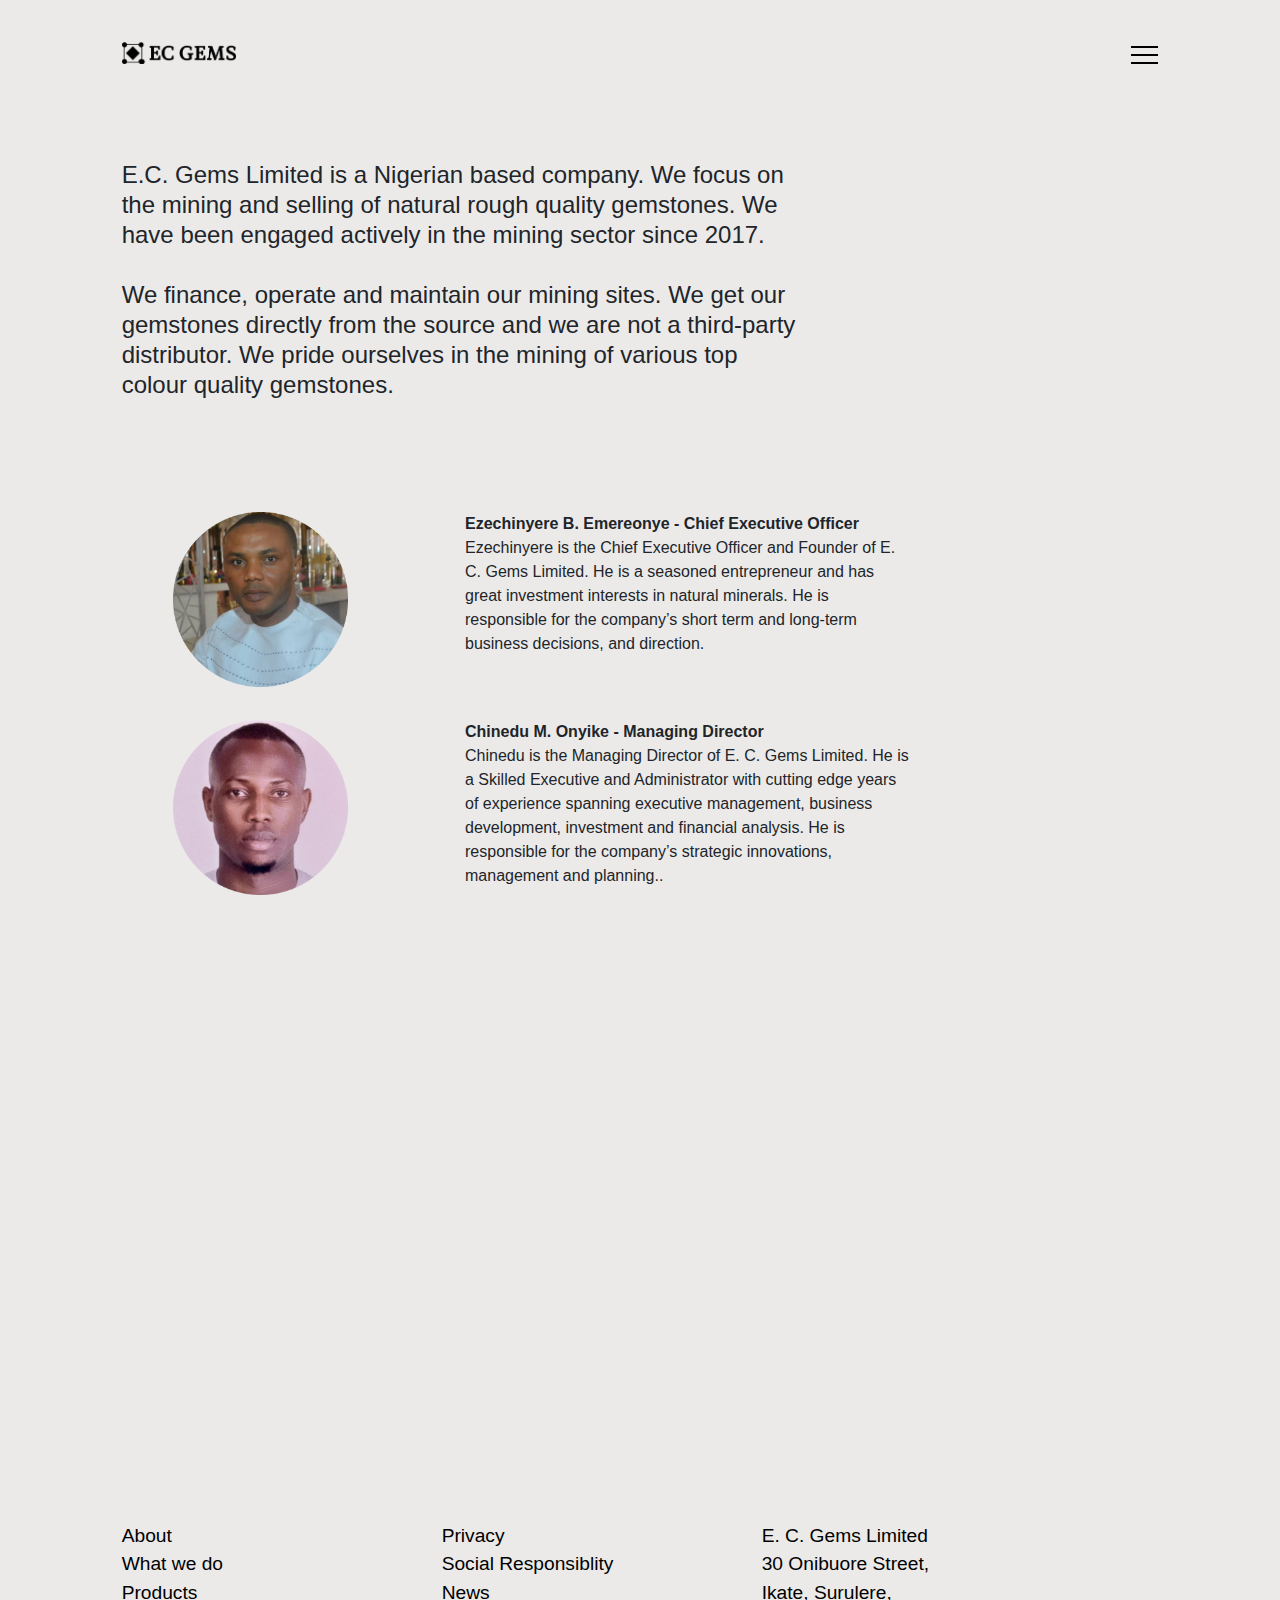
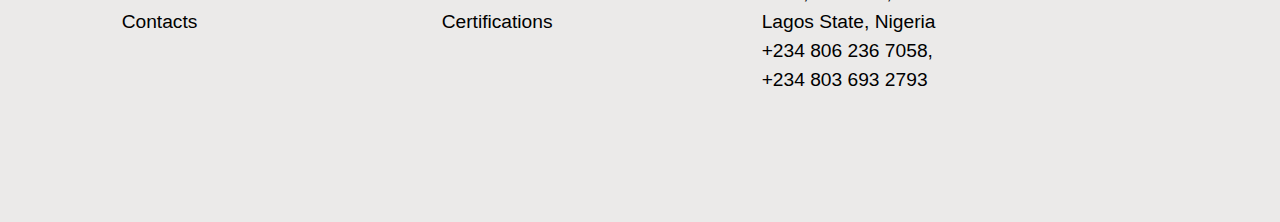
==== about.html @ 0eb48092 "version2" ====
<!DOCTYPE html>
<html lang="en" class="no-js">
   <head>
      <!-- Meta -->
      <title>About</title>
      <meta charset="UTF-8">
      <meta name="description" content="Free HTML template">
      <meta name="keywords" content="HTML, template, free">
      <meta name="author" content="Nicola Tolin">
      <meta name="viewport" content="width=device-width, initial-scale=1.0">
      <!-- Styles -->
      <link href="vendor/bootstrap/css/bootstrap.min.css" rel="stylesheet" type="text/css"/>
      <link href="vendor/animate/animate.css" rel="stylesheet" type="text/css"/>
      <link href="css/style.css" rel="stylesheet" type="text/css"/>
   </head>
   <body>
      <!-- Navbar -->
      <div class="navigation container-fluid">
         <div class="row justify-content-md-center ">
            <div class="col-md-10 col-sm-12">
               <nav class="navbar navbar-default">
                  <a class="navbar-brand" href="index.html">
                  <img src="img/logo.png" height="22" alt="Logo">
                  </a>
                  <div class="button_container" id="toggle">
                     <span class="black top"></span>
                     <span class="black middle"></span>
                     <span class="black bottom"></span>
                  </div>
                  <div class="overlay" id="overlay">
                     <nav class="overlay-menu">
                        <ul>
                           <li> <a href="index.html">Home</a></li>
                           <li> <a href="about.html">About</a></li>
                           <li> <a href="services.html">What we do</a></li>
                           <li> <a href="products.html">Our Products</a></li>
                           <li> <a href="contacts.html">Contact us</a></li>
                        </ul>
                     </nav>
                  </div>
               </nav>
            </div>
         </div>
      </div>
      <!-- End Navbar -->
      <!-- Products -->
      <div class="container-fluid products-2">
         <div class="row justify-content-md-center ">
            <div class="col-md-10 col-sm-12">
               <div class="row">
                  <div class="col-xl-8 col-md-10 col-sm-12">
                     <p>E.C. Gems Limited is a Nigerian based company. We focus on the mining and selling of natural rough quality gemstones. We have been engaged actively in the mining sector since 2017.
                        <br><br>
                        We finance, operate and maintain our mining sites. We get our gemstones directly from the source and we are not a third-party distributor. We pride ourselves in the mining of various top colour quality gemstones.
                     </p>
                  </div>
               </div>
            </div>
         </div>
      </div>
      <!-- End Products -->
      <!-- Additional -->
      <div class="container">
         <div class="row">
            <div class="col-xl-4">
               <img src="img/ceo_img-modified.png" class="img-fluid ceo_img" alt="Image">
            </div>
            <div class="col-xl-5">
               <!-- <img src="img/photo-13.jpg" class="img-fluid" alt="Image"> -->
               <p class="ceo">  <strong>Ezechinyere B. Emereonye - Chief Executive Officer</strong><br>
                  Ezechinyere is the Chief Executive Officer and Founder of E. C. Gems Limited. He is a seasoned entrepreneur and has great investment interests in natural minerals. He is responsible 
                  for the company’s short term and long-term business decisions, and direction.</p>
                  <br> <br>
                
            </div>
          </div>
          <div class="row">
            <div class="col-xl-4">
               <img src="img/cemaco-modified.png" class="img-fluid ceo_img" alt="Image">
            </div>
            <div class="col-xl-5">
               <!-- <img src="img/photo-13.jpg" class="img-fluid" alt="Image"> -->
               <p class="ceo">  <strong>Chinedu M. Onyike - Managing Director</strong><br>
                  Chinedu is the Managing Director of E. C. Gems Limited. 
                  He is a Skilled Executive and Administrator with cutting edge years of experience spanning executive management, business development, investment and financial analysis. He is responsible 
                  for the company’s strategic innovations, management and planning..</p>
                  <br> <br>
                
            </div>
          </div>
      </div>
      <!-- End -Additional -->
      <!-- certification and Licences -->
      <div class="container-fluid stories">
         <div class="row justify-content-center">
            <div class="col-md-8  col-sm-12 wow fadeInDown">
               <a href="about.html"><span class="bold">CERTIFICATIONS & LICENSES</span></a>
               <p>We are registered under the Corporate Affairs Commission (CAC) and issued with the Certificate of Incorporation. Our registration number is RC 1776489.
                  <br><br>
                  <p>We have Small Scale Mining Lease (SSML) issued by the Mining Cadastre Office of the Federal Ministry of Mines and Steels Development of Nigeria.</p>
                  <br>
                  <p>The Nigerian Export Promotion Council (NEPC) issued us with the Exporters’ Registration Certificate which certifies us to export our products.</p>
                  <br>
                  <p>We receive payments from our buyers and customers through our online Payoneer platform and also through our financial institution - Zenith Bank Plc</p>
                  <!-- <a href="story.html"><span class="bold">MAURIS BLANDIT ALIQUET ELIT</span></a> -->
               </p>
            </div>
         </div>
      </div>
       <!-- Footer -->
       <div class="container-fluid footer ">
         <div class="row">
            <div class="col-xl-2 col-md-8 offset-md-1 col-sm-12 ">
               <p>
                  <a href="about.html">About</a><br>
                  <a href="services.html">What we do</a><br>
                  <a href="products.html">Products</a><br>
                  <a href="contacts.html">Contacts</a><br>
               </p>
            </div>
            <div class="col-xl-2 col-md-8 offset-md-1 col-sm-12 ">
               <p>
                  <a href="index.html">Privacy</a><br>
                  <a href="index.html">Social Responsiblity </a><br>
                  <a href="index.html"> News </a><br>
                  <a href="index.html">Certifications</a><br>
               </p>
            </div>
            <div class="col-xl-2 col-md-8 offset-md-1 col-sm-12">
               <p>
                  E. C. Gems Limited<br>
                  30 Onibuore Street,  <br>
                  Ikate, Surulere,<br> 
                  Lagos State, Nigeria<br>
                  +234 806 236 7058,<br>
                   +234 803 693 2793
               </p>
            </div>
         </div>
      </div>
      <!-- End Footer -->

      <!-- Javascript -->
      <script src="vendor/jquery.min.js"></script>
      <script src="vendor/bootstrap/js/bootstrap.min.js"></script>
      <script src="vendor/wow/wow.js"></script>
      <script src="js/script.js"></script>
      <script>
         new WOW().init();
      </script>
      <!-- End Javascript -->
   </body>
</html>
---- css/style.css ----
/* Fonts */

@import url('https://fonts.googleapis.com/css?family=Open+Sans:300&display=swap');
@import url('https://fonts.googleapis.com/css?family=Reenie+Beanie&display=swap');

/* Basic */

body {
	background-color: #ebeae9;
}

html {
	font-family: 'Open Sans', sans-serif;
}

.btn {
	border-radius: 0;
}

a:link,
a:hover,
a:visited {
	text-decoration: none;
	color: #000;
}

a:link .white,
a:hover .white,
a:visited .white {
	text-decoration: none;
	color: #fff;
}

.bold {
	font-weight: bold;
}

h1 {
	font-size: 3.5rem;
}

h2 {
	line-height: 110%;
	font-size: 2.2rem;
	text-transform: uppercase;
	font-weight: 700;
}

.min-100 {
	min-height: 100%;
}

.cursive {
	font-family: 'Reenie Beanie', cursive;
	font-weight: bold;
	font-size: 1.5rem;
}


/* Spacing */

.no-gutter {
	margin-right: 0;
	margin-left: 0;
	padding-right: 0;
	padding-left: 0;
}


/* Navbar */

.navigation {
	padding-top: 1rem;
}

.navigation.container-fluid {
	position: absolute;
}

.navbar {
	width: 100%;
	z-index: 99;
	top: 15px;
	padding: 0;
}

.navbar-brand {
	padding-left: 0px;
}

.navbar-brand:link,
.navbar-brand:hover,
.navbar-brand:visited {
	text-decoration: none;
	color: white;
}

.container a {
	display: inline-block;
	position: relative;
	text-align: center;
	color: #000;
	text-decoration: none;
	font-size: 20px;
	overflow: hidden;
	top: 5px;
}

.container a:after {
	content: '';
	position: absolute;
	background: #000;
	height: 2px;
	width: 0%;
	transform: translateX(-50%);
	left: 50%;
	bottom: 0;
	transition: .35s ease;
}

.container a:hover:after,
.container a:focus:after,
.container a:active:after {
	width: 100%;
}

.button_container {
	position: absolute;
	top: 15px;
	right: 0px;
	height: 27px;
	width: 27px;
	cursor: pointer;
	z-index: 100;
	transition: opacity .25s ease;
}

.button_container.active {
	position: fixed;
	top: 46px;
	right: 8.8rem;
}

@media (max-width: 767px) {
	h1 {
		font-size: 2.5rem;
	}
	.button_container.active {
		right: 15px;
	}
}
@media (min-width:320px)  { /* smartphones, portrait iPhone, portrait 480x320 phones (Android) */ 

}
@media (min-width:480px)  { /* smartphones, Android phones, landscape iPhone */ 

}

.button_container.active .top {
	transform: translateY(9px) translateX(0) rotate(45deg);
	background: #FFF;
}

.button_container.active .middle {
	opacity: 0;
	background: #FFF;
}

.button_container.active .bottom {
	transform: translateY(-7px) translateX(0) rotate(-45deg);
	background: #FFF;
}

.button_container span {
	background: #fff;
	border: none;
	height: 2px;
	width: 27px;
	position: absolute;
	transition: all .35s ease;
	cursor: pointer;
}

.button_container .black {
	background: #000;
}

.button_container span:nth-of-type(2) {
	top: 8.3px;
}

.button_container span:nth-of-type(3) {
	top: 16px;
}

.overlay {
	position: fixed;
	background: #000;
	z-index: 98;
	top: 0;
	left: 0;
	width: 100%;
	height: 0%;
	opacity: 0;
	visibility: hidden;
	transition: opacity .35s, visibility .35s, height .35s;
	overflow: hidden;
}

.overlay.open {
	opacity: 1;
	visibility: visible;
	height: 100%;
}

.overlay.open li {
	animation: fadeInRight .5s ease forwards;
	animation-delay: .35s;
}

.overlay.open li:nth-of-type(2) {
	animation-delay: .4s;
}

.overlay.open li:nth-of-type(3) {
	animation-delay: .45s;
}

.overlay.open li:nth-of-type(4) {
	animation-delay: .50s;
}

.overlay nav {
	position: relative;
	height: 70%;
	top: 50%;
	transform: translateY(-50%);
	font-size: 50px;
	font-family: Verdana, Geneva, Tahoma, sans-serif,  cursive;
	font-weight: 400;
	text-align: center;
}

.overlay ul {
	list-style: none;
	padding: 0;
	margin: 0 auto;
	display: inline-block;
	position: relative;
	height: 100%;
}

.overlay ul li {
	display: block;
	height: 25%;
	height: calc(100% / 4);
	min-height: 50px;
	position: relative;
	opacity: 0;
}

.overlay ul li a {
	display: block;
	position: relative;
	color: #FFF;
	text-decoration: none;
	overflow: hidden;
	transition: all .2s ease-in-out;
}

.overlay ul li a:hover:after,
.overlay ul li a:focus:after,
.overlay ul li a:active:after {
	width: 100%;
}

.overlay ul li a:hover {
	transform: scale(1.5);
}

@keyframes fadeInRight {
	0% {
		opacity: 0;
		left: 20%;
	}
	100% {
		opacity: 1;
		left: 0;
	}
}


/* Headers */

.masthead {
	height: 100vh;
	min-height: 500px;
	background-image: url("../img/photo-1.jpg");
	background-size: cover;
	background-position: center;
	background-repeat: no-repeat;
	top: 0;
	position: relative;
	width: 100%;
	line-height: 100%;
	color: #fff;
	font-size: 1.5rem;
}

.masthead-2 {
	height: 100vh;
	min-height: 500px;
	background-image: url("../img/photo-9.jpg");
	background-size: cover;
	background-position: center;
	background-repeat: no-repeat;
	top: 0;
	position: relative;
	width: 100%;
	line-height: 100%;
	color: #fff;
	font-size: 1.5rem;
}

.masthead-3 {
	height: 100vh;
	min-height: 500px;
	background-image: url("../img/photo-7.jpg");
	background-size: cover;
	background-position: center;
	background-repeat: no-repeat;
	top: 0;
	position: relative;
	width: 100%;
	line-height: 100%;
	color: #fff;
	font-size: 1.5rem;
	text-align: center;
}

.masthead-4 {
	min-height: 500px;
	top: 0;
	position: relative;
	width: 100%;
	line-height: 100%;
}

.split-image-left {
	background-image: url("../img/photo-4.jpg");
	background-size: cover;
	background-position: center;
	background-repeat: no-repeat;
	height: 100vh;
}

.split-image-right {
	background-image: url("../img/photo-3.jpg");
	background-size: cover;
	background-position: center;
	background-repeat: no-repeat;
	height: 100vh;
}


/* Portfolio */

.portfolio-text {
	padding-top: 12rem;
	font-size: 1.5rem;
	line-height: 125%;
}

.bg-black {
	background-color: #000!important;
}

.card {
	border: 0;
	border-radius: 0;
}

.card-img,
.card-img-top {
	border-top-left-radius: 0;
	border-top-right-radius: 0;
}

.card-body {
	padding: 0;
}

.card-columns .card {
	margin-bottom: 1.25rem;
}

@media (max-width: 991px) {
	.card-columns {
		column-count: 1;
	}
}

@media (min-width: 992px) {
	.card-columns {
		column-count: 2;
	}
}

@media (min-width: 1200px) {
	.card-columns {
		column-count: 3;
	}
}

.card-hover img {
	transition: filter .5s ease-in-out;
	-webkit-filter: grayscale(0%);
	/* Ch 23+, Saf 6.0+, BB 10.0+ */
	filter: grayscale(0%);
	/* FF 35+ */
}

.card-hover:hover img {
	-webkit-filter: grayscale(100%);
	/* Ch 23+, Saf 6.0+, BB 10.0+ */
	filter: grayscale(100%);
	/* FF 35+ */
}

.reveal p {
	line-height: 125%;
	font-size: 1.5rem;
	text-align: center;
}

.card-hover .reveal {
	visibility: hidden;
	opacity: 0;
	height: 0;
	padding: 0;
	position: absolute;
	top: 0;
	width: 100%;
	background-color: black;
	color: white;
}

.card-hover:hover .reveal {
	height: auto;
	visibility: visible;
	opacity: 0.5;
	transition: opacity 1s ease;
	position: absolute;
	top: 0;
	background-color: black;
	color: white;
}

@media (max-width: 767px) {
	.card-hover .reveal,
	.card-hover:hover .reveal {
		visibility: visible;
		opacity: 1;
		position: relative;
		width: 100%;
		background-color: #ebeae9;
		color: black;
	}
	.reveal p {
		line-height: 125%;
		font-size: 1.2rem;
		text-align: left;
		padding-top: 1rem;
	}
}


/* Story */

.story {
	font-size: 1.2em;
}


/* Products */

.products {
	font-size: 1.2em;
	line-height: 125%;
	padding-top: 5rem;
}

.products-2 {
	padding-top: 10rem;
	padding-bottom: 6rem;
	font-size: 1.5em;
	line-height: 125%;
}


/* Additional */

.additional img {
	margin-right: 0;
	margin-left: 0;
	padding-right: 0;
	padding-left: 0;
}

.additional .col-xl-4 {
	padding-right: 0px;
	padding-left: 0px;
	max-width: 100%;
	margin-right: 0;
	margin-left: 0;
}

.container.additional {
	min-width: 100%;
}


/* Expositions */

.expositions {
	font-size: 1.2em;
	padding-top: 5rem;
	padding-bottom: 5rem;
}


/* Spots */

.spot {
	height: 100vh;
	min-height: 500px;
	background-image: url("../img/photo-12.jpg");
	background-size: cover;
	background-position: center;
	background-repeat: no-repeat;
	top: 0;
	position: relative;
	width: 100%;
	font-size: 2em;
	color: #fff;
}

.spot-2 {
	height: 100vh;
	min-height: 500px;
	background-image: url("../img/photo-2.jpg");
	background-size: cover;
	background-position: center;
	background-repeat: no-repeat;
	top: 0;
	position: relative;
	width: 100%;
	font-size: 2em;
	color: #fff;
}

.spot-3 {
	height: 100vh;
	min-height: 500px;
	background-image: url("../img/photo-8.jpg");
	background-size: cover;
	background-position: center;
	background-repeat: no-repeat;
	top: 0;
	position: relative;
	width: 100%;
	font-size: 2em;
	color: #fff;
}

.spot-4 {
	height: 100vh;
	min-height: 500px;
	background-image: url("../img/mining.jpg");
	background-size: cover;
	background-position: center;
	background-repeat: no-repeat;
	top: 0;
	position: relative;
	width: 100%;
	font-size: 2em;
	color: #fff;
}


/* Stories */

.stories {
	font-size: 1.2em;
	text-align: center;
	padding-top: 2rem;
	padding-bottom: 1rem;
}

.stories-2-title {
	font-size: 2.5rem;
	font-family: 'Reenie Beanie', cursive;
}

.stories-2 {
	font-size: 1.5em;
	background-color: #000;
	color: #fff;
	padding-top: 15rem;
	padding-bottom: 10rem;
}


/* Events */

.events {
	font-size: 1.2em;
	background-color: #000;
	color: #fff;
}

.events h2 {
	font-size: 1.2em;
	text-transform: uppercase;
}


/* Contact */

.contact {
	font-size: 1.5em;
	background-color: #000;
	color: #fff;
	padding-top: 15rem;
	padding-bottom: 10rem;
}


/* Contact Form */

.contact-form {
	font-size: 1.2em;
	background-color: #000;
	color: #fff;
	padding-bottom: 11rem;
}

.contact-form .btn-primary {
	color: #000;
	background-color: #fff;
	border-color: #fff;
}

.contact-form .form-control {
	color: #fff;
	background-color: transparent;
	border: 2px solid;
	border-radius: 0;
}

.form-control::-webkit-input-placeholder {
	color: #fff;
	opacity: 0.6;
}

.form-control {
	padding: 1.5rem .75rem;
}

.contact-form .btn {
	padding: 0.8rem 4rem;
}


/* Footer */

.footer {
	font-size: 1.2em;
	color: #000;
	padding-top: 7rem;
	padding-bottom: 7rem;
}

@media (max-width: 767px) {
	.footer {
		font-size: 1.4em;
		line-height: 180%;
	}
}

.footer a:link,
.footer a:hover,
.footer a:visited {
	text-decoration: none;
	color: #000;
}

.scrollblock{
  background-color: #000;
}

.specialproducts{
	color: #fff;
	text-align: center;
	font-size: 2rem;
}

.corporateValues{
	text-align: center;
	font-size: 2rem;
}

.ceo{
	 text-align: left;
	/* padding-right: 10em; */
}
.cemaco{
	/* text-align: end; */
	/* padding-left:10em; ; */
}
img.img-fluid.ceo_img{
	max-width: 50%;
	align-items: center;
	
}
.img-fluid.cemaco_img{
	max-width: 50%;
}
div.col-xl-4{
	text-align: center;
}

email a:link{
	color: #ebeae9;
}
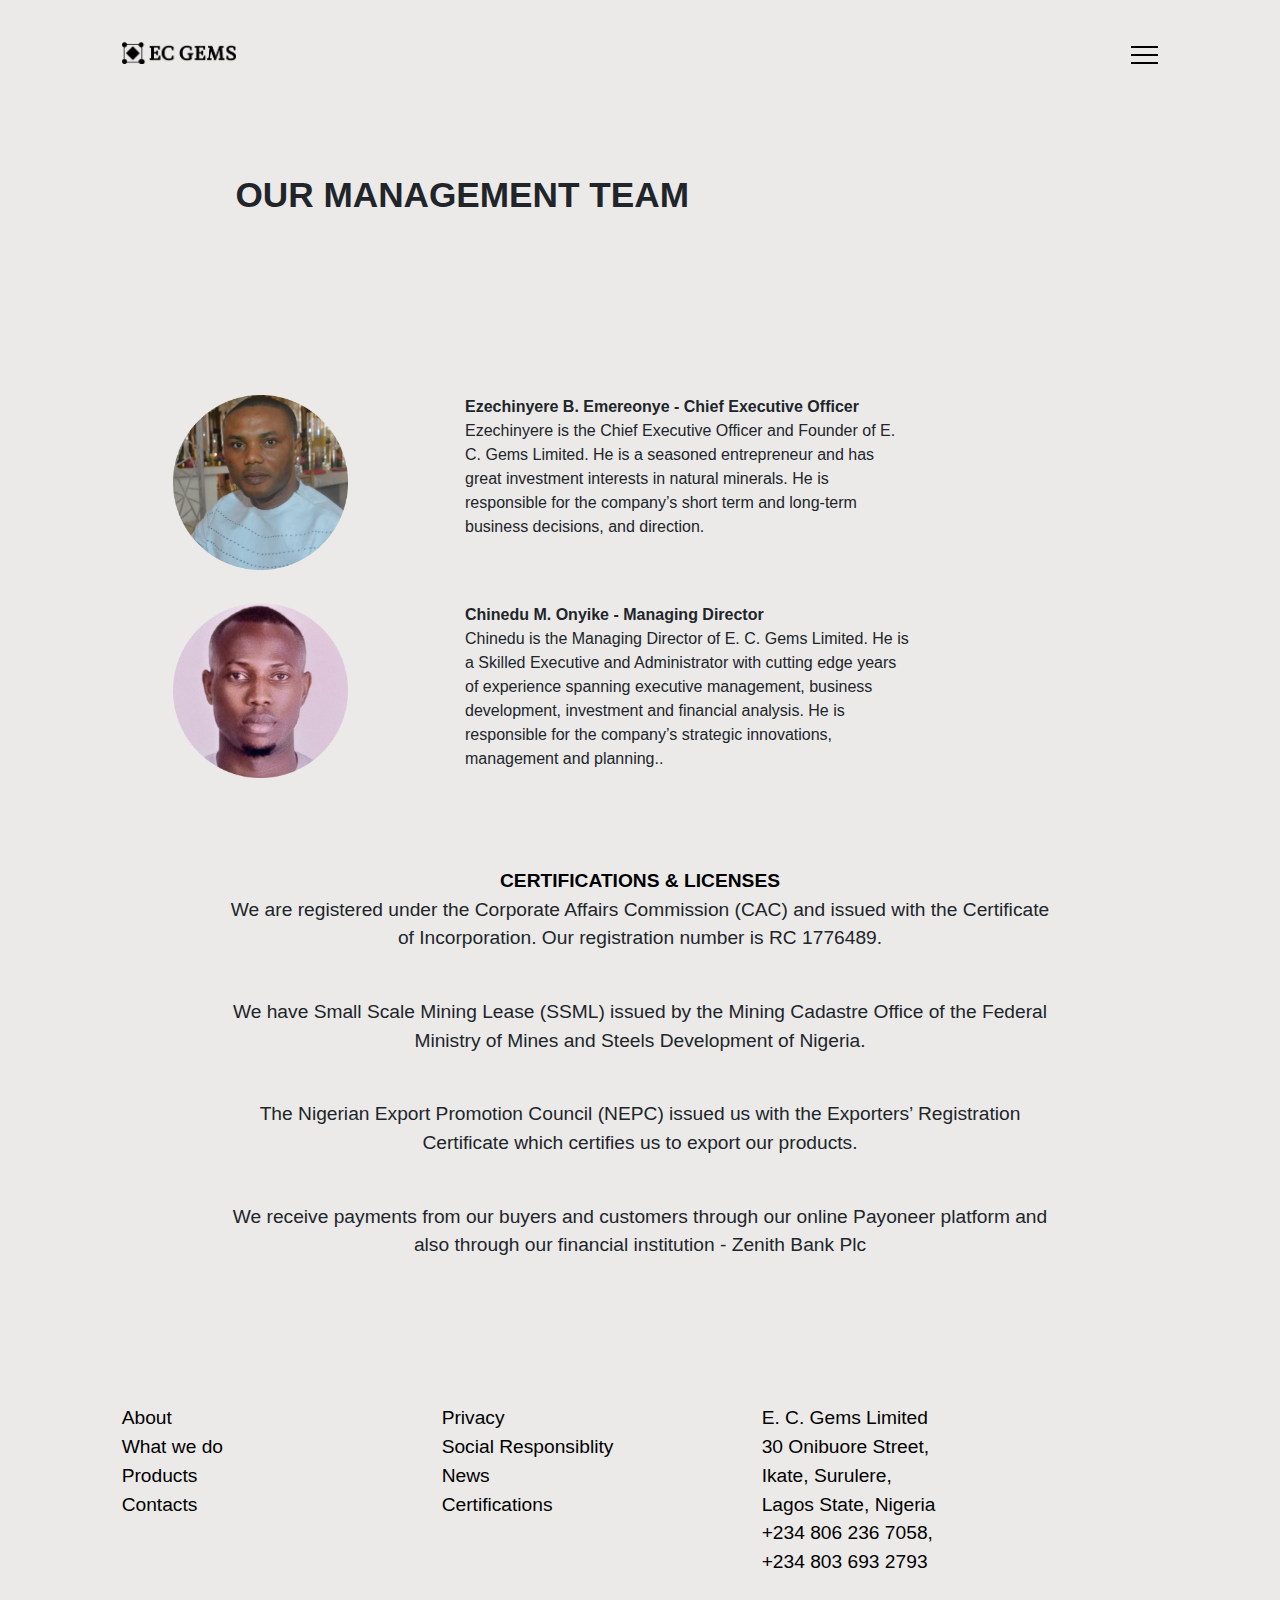
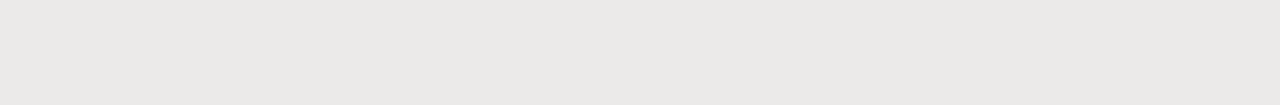
==== commit 1cf73e64: "corrections" ====
--- a/about.html
+++ b/about.html
@@ -49,9 +49,10 @@
             <div class="col-md-10 col-sm-12">
                <div class="row">
                   <div class="col-xl-8 col-md-10 col-sm-12">
-                     <p>E.C. Gems Limited is a Nigerian based company. We focus on the mining and selling of natural rough quality gemstones. We have been engaged actively in the mining sector since 2017.
+                     <p><h2 class="center">OUR MANAGEMENT TEAM</h2>
                         <br><br>
-                        We finance, operate and maintain our mining sites. We get our gemstones directly from the source and we are not a third-party distributor. We pride ourselves in the mining of various top colour quality gemstones.
+                        <!--  E.C. Gems Limited is a Nigerian based company. We focus on the mining and selling of natural rough quality gemstones. We have been
+                            engaged actively in the mining sector since 2017.|We finance, operate and maintain our mining sites. We get our gemstones directly from the source and we are not a third-party distributor. We pride ourselves in the mining of various top colour quality gemstones. -->
                      </p>
                   </div>
                </div>
--- a/css/style.css
+++ b/css/style.css
@@ -573,7 +573,7 @@
 	color: #fff;
 }
 
-.spot-4 {
+/* .spot-4 {
 	height: 100vh;
 	min-height: 500px;
 	background-image: url("../img/mining.jpg");
@@ -585,7 +585,7 @@
 	width: 100%;
 	font-size: 2em;
 	color: #fff;
-}
+} */
 
 
 /* Stories */
@@ -732,4 +732,8 @@
 
 email a:link{
 	color: #ebeae9;
+}
+
+.center{
+	text-align: center;
 }